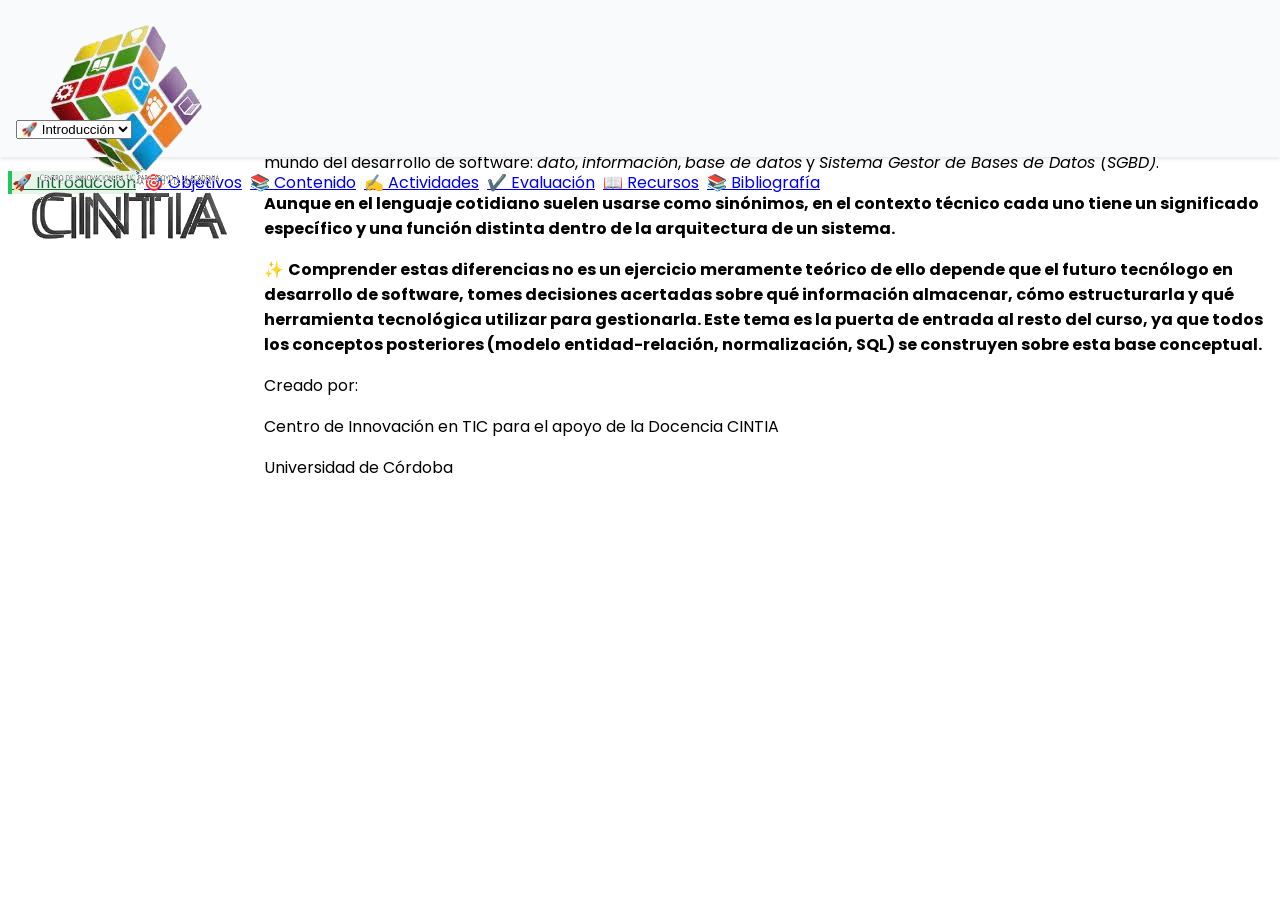
==== Unidad 1/Tema 1/index.html @ a85b617a "first commit" ====
<!DOCTYPE html>
<html lang="es">

<head>
    <meta charset="UTF-8">
    <meta name="viewport" content="width=device-width, initial-scale=1.0">
    <title>OVA: Técnicas de oratoria y expresión oral</title>
    <script src="https://cdn.tailwindcss.com"></script>
    <link rel="preconnect" href="https://fonts.googleapis.com">
    <link rel="preconnect" href="https://fonts.gstatic.com" crossorigin>
    <link href="https://fonts.googleapis.com/css2?family=Poppins:wght@400;500;600;700&display=swap" rel="stylesheet">
    <link rel="stylesheet" href="style.css">
    <script src="https://elens.ecodestudio.dev/elens.js"></script>
</head>

<body class="bg-slate-50">

    <div class="flex min-h-screen">
        <!-- Sidebar -->
        <aside class="w-64 bg-white shadow-lg flex-shrink-0 hidden md:flex md:flex-col">
            <div class="p-4">
                <div style="width: 150px; height: 150px;"
                    class="p-2 mx-auto flex items-center justify-center bg-white rounded-full shadow-lg border-2 border-green-500 transition-shadow duration-300 hover:shadow-green-400">
                    <img src="img/logo.webp" alt="Logo OVA" class="w-5/6 h-5/6 object-contain" loading="lazy">
                </div>
            </div>
            <nav class="mt-6 flex-1">
                <a href="#" class="sidebar-link active flex items-center py-3 px-6 font-medium text-slate-700"
                    data-target="introduccion"><span class="mr-3 text-xl">🚀</span> Introducción</a>
                <a href="#" class="sidebar-link flex items-center py-3 px-6 font-medium text-slate-700"
                    data-target="objetivos"><span class="mr-3 text-xl">🎯</span> Objetivos</a>
                <a href="#" class="sidebar-link flex items-center py-3 px-6 font-medium text-slate-700"
                    data-target="contenido"><span class="mr-3 text-xl">📚</span> Contenido</a>
                <a href="#" class="sidebar-link flex items-center py-3 px-6 font-medium text-slate-700"
                    data-target="actividades"><span class="mr-3 text-xl">✍️</span> Actividades</a>
                <a href="#" class="sidebar-link flex items-center py-3 px-6 font-medium text-slate-700"
                    data-target="evaluacion"><span class="mr-3 text-xl">✔️</span> Evaluación</a>
                <a href="#" class="sidebar-link flex items-center py-3 px-6 font-medium text-slate-700"
                    data-target="recursos"><span class="mr-3 text-xl">📖</span> Recursos</a>
                <a href="#" class="sidebar-link flex items-center py-3 px-6 font-medium text-slate-700"
                    data-target="bibliografia"><span class="mr-3 text-xl">📚</span> Bibliografía</a>
            </nav>
        </aside>

        <!-- Main Content -->
        <main class="flex-1 p-4 sm:p-6 md:p-10 bg-gray-50 relative">
            <!-- Mobile Header -->
            <div class="md:hidden mb-6 flex flex-col items-center">
                <div style="width: 100px; height: 100px;"
                    class="p-2 flex items-center justify-center bg-white rounded-full shadow-lg transition-shadow duration-300 hover:shadow-green-400 mb-2">
                    <img src="img/logo.webp" alt="Logo OVA" class="w-5/6 h-5/6 object-contain" loading="lazy">
                </div>
                <select id="mobile-nav" class="w-full mt-2 p-2 border rounded-md bg-white shadow-sm">
                    <option value="introduccion">🚀 Introducción</option>
                    <option value="objetivos">🎯 Objetivos</option>
                    <option value="contenido">📚 Contenido</option>
                    <option value="actividades">✍️ Actividades</option>
                    <option value="evaluacion">✔️ Evaluación</option>
                    <option value="recursos">📖 Recursos</option>
                    <option value="bibliografia">📚 Bibliografía</option>
                </select>
            </div>

            <!-- Introducción -->
            <section id="introduccion" class="content-pane active pb-28">
                <h2 class="text-2xl sm:text-3xl font-bold text-green-800 mb-4">Dato e información
                </h2>
                <p class="text-slate-700 leading-relaxed mb-4 text-justify gap-4">
                    Todo sistema de información que un desarrollador construye una aplicación web, un sistema de inventario, una red social o un 
                    aplicativo móvil necesita, en algún momento, almacenar y recuperar datos de manera confiable. Antes de aprender a 
                    diseñar o consultar una base de datos, es indispensable comprender con precisión cuatro conceptos que se usan constantemente 
                    en el mundo del desarrollo de software: <i class="font-bold ">dato</i>, <i class="font-bold ">información</i>, <i class="font-bold ">base de datos</i> y <i class="font-bold ">Sistema Gestor de Bases de Datos (SGBD)</i>. 
                </p>
                <p>
                    <strong class="text-gray-400 my-2">
                        Aunque en el lenguaje cotidiano suelen usarse como sinónimos, en el contexto técnico cada uno tiene un significado específico y una 
                    función distinta dentro de la arquitectura de un sistema.
                    </strong>
                </p>
                <div class="mt-8 p-4 sm:p-6 bg-green-50 border-l-4 border-green-500 rounded-r-lg">
                    <p class="text-green-800">
                    ✨ <strong>Comprender estas diferencias no es un ejercicio meramente teórico de ello depende que el futuro 
                    tecnólogo en desarrollo de software, tomes decisiones acertadas sobre qué información almacenar, cómo estructurarla y 
                    qué herramienta tecnológica utilizar para gestionarla. Este tema es la puerta de entrada al resto del curso, ya que todos los
                     conceptos posteriores (modelo entidad-relación, normalización, SQL) se construyen sobre esta base conceptual.</strong>
                    </p>
                </div>
            </section>

            <!-- Objetivos -->
            <section id="objetivos" class="content-pane pb-28">
                <h2 class="text-2xl sm:text-3xl font-bold text-green-800 mb-6">Objetivos de aprendizaje</h2>
                <ul class="space-y-4">
                    <li class="flex items-start p-4 bg-white rounded-lg shadow-sm">
                        <span class="text-green-700 mr-3 text-2xl">🧠</span>
                        <span>Diferenciar los conceptos de dato, información, base de datos y Sistema Gestor de Bases de Datos (SGBD), 
                            reconociendo la relación funcional entre ellos.</span>
                    </li>
                    <li class="flex items-start p-4 bg-white rounded-lg shadow-sm">
                        <span class="text-green-700 mr-3 text-2xl">🔍</span>
                        <span>Identificar el papel de cada uno de estos conceptos dentro del ciclo de vida del desarrollo de software.</span>
                    </li>

                    <li class="flex items-start p-4 bg-white rounded-lg shadow-sm">
                        <span class="text-green-700 mr-3 text-2xl">📝</span>
                        <span>Reconocer ejemplos de SGBD utilizados actualmente en la industria del desarrollo de aplicaciones.</span>
                    </li>
                </ul>
            </section>

            <!-- Fundamentos Teóricos -->
            <section id="contenido" class="content-pane pb-28">
                <h2 class="text-2xl sm:text-3xl font-bold text-green-800 mb-6">Desarrollo del contenido</h2>
                <div class="w-full max-w-8xl mx-auto">
                    <div class="flex flex-wrap gap-2">
                        <button class="tab-button active rounded-t-lg border border-green-500 bg-green-600 px-4 py-2 text-sm font-semibold text-white" data-tab="tab-definicion">
                            Dato e información
                        </button>
                        <button class="tab-button rounded-t-lg border border-green-500 bg-white px-4 py-2 text-sm font-semibold text-green-700" data-tab="tab-base-de-datos">
                            Bases de datos
                        </button>
                        <button class="tab-button rounded-t-lg border border-green-500 bg-white px-4 py-2 text-sm font-semibold text-green-700" data-tab="tab-sgbd">
                            Sistema Gestor de Bases de Datos (SGBD)
                        </button>
                    </div>
                    <div id="tab-definicion" class="tab-panel rounded-b-lg border border-green-500 bg-white p-8 shadow-sm">
                        <p class="text-slate-700 leading-relaxed mb-4 text-justify">
                            En el desarrollo de software, esta distinción es constante los formularios capturan datos (lo que el usuario escribe en 
                            cada campo), y el sistema, mediante su lógica de negocio, transforma esos datos en información significativa para el 
                            usuario final, por ejemplo, un reporte de ventas o un historial de pedidos.
                        </p>
                        <section class="grid grid-cols-1 gap-4 w-full lg:grid-cols-2 md:items-start">
                            <article class="sm:my-6 flex-shrink-0">
                                <div class="space-y-3">
                                    <button class="accordion-btn w-full flex items-center justify-between rounded-lg border border-green-200 bg-green-50 px-4 py-3 text-left shadow-sm" data-target="#panel-dato">
                                        <span class="text-lg">➖</span>
                                        <span class="font-semibold text-green-800">¿Qué es un dato?</span>
                                    </button>
                                    <div id="panel-dato" class="accordion-panel block rounded-lg border border-green-200 bg-white p-4 shadow-sm">
                                        <p class="text-slate-700 leading-relaxed">
                                            Un dato es la unidad más básica y objetiva de representación de un hecho, un número, un texto, una fecha o un 
                                            valor aislado que, por sí solo, no tiene un significado completo. Por ejemplo, el valor “19” o el texto “Pedro” 
                                            son datos: existen, pero no comunican nada por sí mismos si no se sabe a qué corresponden.
                                        </p>
                                    </div>

                                    <button class="accordion-btn w-full flex items-center justify-between rounded-lg border border-green-200 bg-green-50 px-4 py-3 text-left shadow-sm" data-target="#panel-informacion">
                                        <span class="text-lg">➕</span>
                                        <span class="font-semibold text-green-800">¿Qué es la información?</span>
                                    </button>
                                    <div id="panel-informacion" class="accordion-panel hidden rounded-lg border border-green-200 bg-white p-4 shadow-sm">
                                        <p class="text-slate-700 leading-relaxed">
                                            La información es el resultado de procesar, organizar y contextualizar datos para que adquieran significado y utilidad. 
                                            Por ejemplo, si se sabe que el valor “19” corresponde a la edad de un usuario llamado “Pedro”, entonces se tiene información: 
                                            “Pedro tiene 19 años”. La información permite tomar decisiones y comprender mejor la realidad, mientras que los datos son 
                                            simplemente hechos aislados.
                                        </p>
                                    </div>
                                </div>
                            </article>
                            <div class="sm:my-6 flex-shrink-0">
                                <div class="bg-green-50 w-full border border-green-300 rounded flex items-center justify-center image-container">
                                    <img src="img/Datos e Informacion.png" alt="Imagen en la que se muestra la diferencia entre dato e información"
                                        class="max-w-full max-h-full object-contain expandable-image hover:scale-[1.01] transition-all duration-200 ease-out"
                                        style="object-fit:contain;" loading="lazy">
                                    <button class="expand-btn" data-img="img/Datos e Informacion.png">🔍</button>
                                </div>
                            </div>
                        </section>
                        <div class="relative mt-8 p-4 sm:p-6 rounded-r-lg border-l-4 border-green-200 bg-white transition-all duration-300 hover:bg-green-50 hover:border-green-500 hover:shadow-md hover:shadow-green-100">
                            <p class="text-green-800">
                            ✨ <strong>Además, es importante reconocer que los datos pueden clasificarse según su grado de organización. Los datos 
                            estructurados son aquellos que siguen un formato fijo y predecible, como los campos de una tabla (nombre, edad, 
                            correo electrónico); los datos semiestructurados poseen cierta organización, pero no un esquema rígido, como un 
                            archivo JSON o XML y los datos no estructurados carecen de un formato predefinido, como una imagen, un audio o 
                            un texto libre. Esta clasificación es relevante porque, más adelante en el curso, aprenderás que las bases de 
                            datos relacionales están pensadas principalmente para gestionar datos estructurados.</strong>
                            </p>
                             <button class="expand-btn2" data-img="img/Diferencia entre datos.png">💡</button>
                        </div>
                    </div>
                    <!-- Tab: Base de Datos -->
                    <div id="tab-base-de-datos" class="tab-panel rounded-b-lg hidden border border-green-500 bg-white p-8 shadow-sm">
                        <section class="grid grid-cols-1 gap-4 w-full lg:grid-cols-2 md:items-start">
                            <div>
                                <p class="text-slate-700 leading-relaxed mb-4 text-justify">
                                Una base de datos es un conjunto organizado y estructurado de datos relacionados entre sí, que se almacena de 
                                forma persistente en un medio digital y que puede ser consultado, actualizado y gestionado de manera eficiente. 
                                <br><br>A diferencia de un simple archivo de texto o una hoja de cálculo, una base de datos está diseñada para evitar 
                                redundancia, mantener la integridad de la información y permitir el acceso simultáneo de múltiples usuarios o procesos.
                                </p>
                            </div>
                            <div class="my-6 sm:my-0 flex-shrink-0">
                                <div class="bg-green-50 w-full border border-green-300 rounded flex items-center justify-center image-container">
                                    <img src="img/archivos vs base de datos.png" alt="Imagen que compara archivos y bases de datos"
                                        class="max-w-full max-h-full object-contain expandable-image hover:scale-[1.01] transition-all duration-200 ease-out"
                                        style="object-fit:contain;" loading="lazy">
                                    <button class="expand-btn" data-img="img/archivos vs base de datos.png">🔍</button>
                                </div>  
                            </div>
                        </section>
                        <div class="max-w-full my-6">
                            <div class="rounded-xl overflow-hidden shadow-lg border border-gray-200">
                                <table class="w-full text-left border-collapse">
                                <thead>
                                    <tr class="bg-gradient-to-r from-green-700 to-green-600">
                                    <th class="text-white font-bold py-4 px-6 text-sm md:text-base">Aspecto</th>
                                    <th class="text-white font-bold py-4 px-6 text-sm md:text-base">Sistema de archivos tradicional</th>
                                    <th class="text-white font-bold py-4 px-6 text-sm md:text-base">Base de datos</th>
                                    </tr>
                                </thead>
                                <tbody>
                                    <tr class="bg-green-50 hover:bg-green-200 hover:scale-[1.01] transition-all duration-200 ease-out cursor-pointer">
                                    <td class="py-4 px-6 font-semibold text-gray-800">Definición</td>
                                    <td class="py-4 px-6 text-gray-700">Archivos planos independientes, gestionados directamente por cada programa</td>
                                    <td class="py-4 px-6 text-gray-600">Conjunto organizado y estructurado de datos relacionados entre sí</td>
                                    </tr>
                                    <tr class="bg-white hover:bg-green-200 hover:scale-[1.01] transition-all duration-200 ease-out cursor-pointer">
                                    <td class="py-4 px-6 font-semibold text-gray-800">Almacenamiento</td>
                                    <td class="py-4 px-6 text-gray-700">Disperso en archivos separados por programa</td>
                                    <td class="py-4 px-6 text-gray-600">Centralizado, persistente en medio digital</td>
                                    </tr>
                                    <tr class="bg-green-50 hover:bg-green-200 hover:scale-[1.01] transition-all duration-200 ease-out cursor-pointer">
                                    <td class="py-4 px-6 font-semibold text-gray-800">Redundancia</td>
                                    <td class="py-4 px-6 text-gray-700">Alta — la misma información se repite en varios archivos</td>
                                    <td class="py-4 px-6 text-gray-600">Baja — diseñada para evitarla</td>
                                    </tr>
                                    <tr class="bg-white hover:bg-green-200 hover:scale-[1.01] transition-all duration-200 ease-out cursor-pointer">
                                    <td class="py-4 px-6 font-semibold text-gray-800">Consistencia</td>
                                    <td class="py-4 px-6 text-gray-700">Propensa a inconsistencias (un dato se actualiza en un archivo pero no en otro)</td>
                                    <td class="py-4 px-6 text-gray-600">Mantiene la integridad de la información</td>
                                    </tr>
                                    <tr class="bg-green-50 hover:bg-green-200 hover:scale-[1.01] transition-all duration-200 ease-out cursor-pointer">
                                    <td class="py-4 px-6 font-semibold text-gray-800">Acceso concurrente</td>
                                    <td class="py-4 px-6 text-gray-700">Sin mecanismos adecuados para múltiples usuarios/procesos</td>
                                    <td class="py-4 px-6 text-gray-600">Permite acceso simultáneo de múltiples usuarios o procesos</td>
                                    </tr>
                                    <tr class="bg-white hover:bg-green-200 hover:scale-[1.01] transition-all duration-200 ease-out cursor-pointer">
                                    <td class="py-4 px-6 font-semibold text-gray-800">Compartir información entre programas</td>
                                    <td class="py-4 px-6 text-gray-700">Difícil</td>
                                    <td class="py-4 px-6 text-gray-600">Facilitado por la gestión centralizada</td>
                                    </tr>
                                    <tr class="bg-green-50 hover:bg-green-200 hover:scale-[1.01] transition-all duration-200 ease-out cursor-pointer">
                                    <td class="py-4 px-6 font-semibold text-gray-800">Seguridad / control de acceso</td>
                                    <td class="py-4 px-6 text-gray-700">Prácticamente ausente</td>
                                    <td class="py-4 px-6 text-gray-600">Incluye mecanismos de gestión y control</td>
                                    </tr>
                                    <tr class="bg-white hover:bg-green-200 hover:scale-[1.01] transition-all duration-200 ease-out cursor-pointer">
                                    <td class="py-4 px-6 font-semibold text-gray-800">Gestión</td>
                                    <td class="py-4 px-6 text-gray-700">Cada programa gestiona sus propios archivos</td>
                                    <td class="py-4 px-6 text-gray-600">Delegada a un software especializado (SGBD)</td>
                                    </tr>
                                </tbody>
                                </table>
                            </div>
                        </div>
                        <div class="relative mt-8 p-4 sm:p-6 rounded-r-lg border-l-4 border-green-200 bg-white transition-all duration-300 hover:bg-green-50 hover:border-green-500 hover:shadow-md hover:shadow-green-100">
                            <p class="text-green-800 font-bold">
                            ✨ <strong>Por ejemplo, en una aplicación de comercio electrónico, la base de datos almacena de forma organizada la 
                                información de los clientes, los productos, los pedidos y los pagos, de manera que cada uno de estos conjuntos 
                                de datos pueda relacionarse entre sí sin duplicar información innecesariamente.</strong>
                            </p>
                        </div>
                        <section class="sm:my-6 flex-shrink-0">
                            <div class="space-y-3" data-accordion-group="independiente">
                                <button class="accordion-standalone-btn w-full flex items-center justify-between rounded-lg border border-green-200 bg-green-50 px-4 py-3 text-left shadow-sm" data-target="#panel-ejemplo" aria-expanded="false">
                                    <span class="font-semibold text-green-800">Ejemplo</span>
                                    <span class="text-lg transition-transform duration-200">➕</span>
                                </button>
                                <div id="panel-ejemplo" class="accordion-standalone-panel hidden rounded-lg border border-green-200 bg-white p-4 shadow-sm">
                                    <div class="grid grid-cols-1 gap-4 w-full lg:grid-cols-2 md:items-start">
                                        <p class="text-slate-700 leading-relaxed mb-4 text-justify">
                                            Piensa en el proyecto de software que te gustaría desarrollar en un futuro (una app, un sistema web, un videojuego, etc.). 
                                            Escribe una lista de al menos cuatro “conjuntos de datos” que dicho sistema necesitaría almacenar en una base de datos 
                                            (por ejemplo: usuarios, productos, transacciones). No es necesario diseñar tablas todavía, solo identificar qué información 
                                            se debería guardar. Adicionalmente, describe un problema que podría presentarse si esa información se manejara en 
                                            archivos de Excel independientes en lugar de una base de datos.
                                        </p>
                                        <article class="sm:my-6 flex-shrink-0">
                                            <div class="bg-green-50 w-full border border-green-300 rounded flex items-center justify-center image-container">
                                                <img src="img/Ejemplo software clinica.png" alt="Solucion al ejemplo de software de clínica"
                                                    class="max-w-full max-h-full object-contain expandable-image hover:scale-[1.01] transition-all duration-200 ease-out"
                                                    style="object-fit:contain;" loading="lazy">
                                                <button class="expand-btn" data-img="img/Ejemplo software clinica.png">🔍</button>
                                            </div>
                                        </article>
                                    </div>
                                </div>
                            </div>
                        </section>
                    </div>
                    <div id="tab-sgbd" class="tab-panel rounded-b-lg hidden border border-green-500 bg-white p-8 shadow-sm">
                        <section class="grid grid-cols-1 gap-4 w-full lg:grid-cols-2 md:items-start">
                            <div>
                                <p class="text-slate-700 leading-relaxed mb-4 text-justify">
                                Un Sistema Gestor de Bases de Datos (SGBD), conocido en inglés como DBMS (Database Management System), es el software especializado 
                                que permite crear, administrar, consultar y proteger una base de datos. <br>El SGBD actúa como intermediario entre el usuario o la aplicación 
                                y los datos físicamente almacenados, ofreciendo mecanismos para garantizar la seguridad, la integridad, la concurrencia y el rendimiento 
                                en el acceso a la información. En otras palabras, ninguna aplicación accede “directamente” a los archivos donde reposan los datos 
                                siempre lo hace a través del SGBD, que traduce las solicitudes del programa (generalmente escritas en SQL) en operaciones sobre el 
                                almacenamiento físico.
 
                                <br><br>Dado que este es uno de los conceptos más importantes del curso, a continuación, profundizaremos en sus funciones, su arquitectura, 
                                los tipos de SGBD que existen y quiénes lo utilizan dentro de una organización.
                                </p>
                            </div>
                            <div class="my-6 sm:my-0 flex-shrink-0">
                                <div class="bg-green-50 w-full border border-green-300 rounded flex items-center justify-center image-container">
                                    <img src="img/archivos vs base de datos.png" alt="Imagen que compara archivos y bases de datos"
                                        class="max-w-full max-h-full object-contain expandable-image hover:scale-[1.01] transition-all duration-200 ease-out"
                                        style="object-fit:contain;" loading="lazy">
                                    <button class="expand-btn" data-img="img/archivos vs base de datos.png">🔍</button>
                                </div>  
                            </div>
                        </section>
                    </div>
                </div>

            </section>
            <!-- Actividades Prácticas -->
            <div id="actividades" class="content-pane pb-28">
                <h2 class="text-2xl sm:text-3xl font-bold text-green-800 mb-6">Actividades prácticas</h2>
                 <div class="max-w-full mx-auto mb-4 ">
                    <div class="bg-white rounded-2xl shadow-lg border border-green-200 p-6 md:p-8 rounded-r-lg border-l-4 border-green-200 bg-white transition-all duration-300 hover:border-green-500 hover:shadow-md hover:shadow-green-100">
                        <h1 class="text-2xl md:text-3xl font-bold text-green-800 mb-2">Sopa de Letras: Bases de Datos y SGBD</h1>
                        <p class="text-green-600 mb-6 text-sm md:text-base">
                            Arrastra el mouse sobre las letras (horizontal, vertical o diagonal) para encontrar las palabras.
                        </p>
                        <div class="flex flex-col md:flex-row gap-6">
                            <!-- Grid -->
                            <div class="flex-1 flex justify-center">
                            <div id="grid" class="inline-grid select-none border-2 border-green-300 rounded-lg overflow-hidden bg-green-100 p-1"></div>
                            </div>
                            <!-- Palabras -->
                            <div class="w-full md:w-56 shrink-0">
                            <div class="bg-green-50 border border-green-200 rounded-xl p-4">
                                <p class="font-semibold text-green-800 mb-2">Palabras a encontrar</p>
                                <ul id="wordList" class="space-y-1 text-sm text-gray-700"></ul>
                                <p id="progress" class="mt-4 text-green-700 font-semibold text-sm"></p>
                            </div>
                            <button id="newGameBtn"
                                class="mt-4 w-full bg-green-600 hover:bg-green-700 text-white font-semibold py-2.5 rounded-xl transition-colors duration-200">
                                Nueva sopa de letras
                            </button>
                            </div>
                        </div>
                    </div>
                </div>
                <!-- Actividad 1: Quiz de seguimiento -->
                <div class="bg-white border-l-4 border-green-500 rounded-lg shadow-sm p-6 mb-8">
                    <h3 class="text-xl font-bold text-green-700 mb-4">Actividad 1: Quiz de seguimiento</h3>
                    
                    <!-- Pregunta 1 -->
                    <div class="mb-6" data-activity="1">
                        <p class="font-semibold text-slate-800 mb-3">Pregunta 1</p>
                        <p class="text-slate-700 mb-4">La técnica de Paráfrasis es esencial en la escucha activa porque su principal objetivo es ____________________, ayudando al emisor a sentirse comprendido y permitiendo confirmar la interpretación.</p>
                        <div class="space-y-2">
                            <div class="activity-option p-3 border-2 border-slate-200 rounded-lg cursor-pointer hover:border-green-300 transition-colors" data-value="A">
                                <span class="font-medium">A.</span> dar una solución rápida.
                            </div>
                            <div class="activity-option p-3 border-2 border-slate-200 rounded-lg cursor-pointer hover:border-green-300 transition-colors" data-value="B">
                                <span class="font-medium">B.</span> confirmar que has entendido el mensaje.
                            </div>
                            <div class="activity-option p-3 border-2 border-slate-200 rounded-lg cursor-pointer hover:border-green-300 transition-colors" data-value="C">
                                <span class="font-medium">C.</span> evaluar la evidencia.
                            </div>
                            <div class="activity-option p-3 border-2 border-slate-200 rounded-lg cursor-pointer hover:border-green-300 transition-colors" data-value="D">
                                <span class="font-medium">D.</span> distraer al interlocutor.
                            </div>
                        </div>
                        <div class="activity-feedback mt-3 text-sm font-medium"></div>
                    </div>

                    <!-- Pregunta 2 -->
                    <div class="mb-6" data-activity="1">
                        <p class="font-semibold text-slate-800 mb-3">Pregunta 2</p>
                        <p class="text-slate-700 mb-4">¿Cuál pregunta está relacionada con escucha empática?</p>
                        <div class="space-y-2">
                            <div class="activity-option p-3 border-2 border-slate-200 rounded-lg cursor-pointer hover:border-green-300 transition-colors" data-value="A">
                                <span class="font-medium">A.</span> ¿Cómo te sentiste?
                            </div>
                            <div class="activity-option p-3 border-2 border-slate-200 rounded-lg cursor-pointer hover:border-green-300 transition-colors" data-value="B">
                                <span class="font-medium">B.</span> ¿Por qué te quejas tanto?
                            </div>
                            <div class="activity-option p-3 border-2 border-slate-200 rounded-lg cursor-pointer hover:border-green-300 transition-colors" data-value="C">
                                <span class="font-medium">C.</span> ¿Cuál es tu evidencia?
                            </div>
                            <div class="activity-option p-3 border-2 border-slate-200 rounded-lg cursor-pointer hover:border-green-300 transition-colors" data-value="D">
                                <span class="font-medium">D.</span> ¿Por qué eres tan negativa?
                            </div>
                        </div>
                        <div class="activity-feedback mt-3 text-sm font-medium"></div>
                    </div>

                    <button id="check-activity-1-btn"
                        class="mt-4 bg-green-600 text-white font-bold py-2 px-6 rounded-lg hover:bg-green-700 transition-colors">Verificar respuestas</button>
                    <div id="activity-1-result" class="mt-4 font-medium"></div>


                    <!-- Actividad 2: Video de YouTube y pregunta -->
                    <div class="mt-8 pt-8 border-t-2 border-slate-200">
                        <h3 class="text-xl font-bold text-green-800 mb-4">Actividad 2: Análisis de escucha activa</h3>
                        
                        <!-- Video de YouTube -->
                        <div class="mb-6">
                            <p class="text-slate-700 mb-4">Mira el siguiente video sobre escucha activa antes de responder la pregunta:</p>
                            <a href="https://www.youtube.com/watch?v=ksfwBqngdEU" 
                               target="_blank" 
                               rel="noopener noreferrer"
                               class="inline-flex items-center gap-2 bg-red-600 hover:bg-red-700 text-white font-bold py-3 px-6 rounded-lg transition-colors">
                                <svg class="w-6 h-6" fill="currentColor" viewBox="0 0 24 24">
                                    <path d="M23.498 6.186a3.016 3.016 0 0 0-2.122-2.136C19.505 3.545 12 3.545 12 3.545s-7.505 0-9.377.505A3.017 3.017 0 0 0 .502 6.186C0 8.07 0 12 0 12s0 3.93.502 5.814a3.016 3.016 0 0 0 2.122 2.136c1.871.505 9.376.505 9.376.505s7.505 0 9.377-.505a3.015 3.015 0 0 0 2.122-2.136C24 15.93 24 12 24 12s0-3.93-.502-5.814zM9.545 15.568V8.432L15.818 12l-6.273 3.568z"/>
                                </svg>
                                Ver video en YouTube
                            </a>
                            <p class="text-sm text-slate-600 mt-3"><em>El video se abrirá en una nueva pestaña</em></p>
                        </div>

                        <!-- Pregunta de selección múltiple -->
                        <div class="mb-6" data-activity="2">
                            <p class="font-semibold text-slate-800 mb-3">Pregunta de selección múltiple</p>
                            <p class="text-slate-700 mb-4">¿Cuál es la principal razón por la que el comportamiento de Homero Simpson en la escena con Marge es un ejemplo de falta de escucha activa?</p>
                            <div class="space-y-2">
                                <div class="activity-option p-3 border-2 border-slate-200 rounded-lg cursor-pointer hover:border-green-300 transition-colors" data-value="A">
                                    <span class="font-medium">A.</span> Muestra una ausencia de atención plena, ya que está distraído y sus respuestas son genéricas y vacías.
                                </div>
                                <div class="activity-option p-3 border-2 border-slate-200 rounded-lg cursor-pointer hover:border-green-300 transition-colors" data-value="B">
                                    <span class="font-medium">B.</span> Se aleja e invalida la comunicación con Marge.
                                </div>
                                <div class="activity-option p-3 border-2 border-slate-200 rounded-lg cursor-pointer hover:border-green-300 transition-colors" data-value="C">
                                    <span class="font-medium">C.</span> Sobrecarga de información a Marge y no la deja hablar.
                                </div>
                                <div class="activity-option p-3 border-2 border-slate-200 rounded-lg cursor-pointer hover:border-green-300 transition-colors" data-value="D">
                                    <span class="font-medium">D.</span> Decide juzgar a Marge sobre su viaje sin consultarle previamente.
                                </div>
                            </div>
                            <div class="activity-feedback mt-3 text-sm font-medium"></div>
                        </div>

                        <button id="check-activity-2-btn"
                            class="mt-4 bg-green-600 text-white font-bold py-2 px-6 rounded-lg hover:bg-green-700 transition-colors">Validar respuesta</button>
                        <div id="activity-2-result" class="mt-4 font-medium"></div>
                    </div>
                </div>
            </div>

            <!-- Evaluación -->
            <div id="evaluacion" class="content-pane max-w-full mx-auto pb-28">
                <div class="bg-white rounded-2xl shadow-lg border border-green-200 p-6 md:p-8 rounded-r-lg border-l-4 border-green-200 bg-white transition-all duration-300 hover:border-green-500 hover:shadow-md hover:shadow-green-100">
                    <h1 class="text-2xl md:text-3xl font-bold text-green-800 mb-2">Evaluación</h1>
                    <p class="text-green-600 mb-6">Responde las 10 preguntas y presiona "Enviar respuestas" para ver tu retroalimentación.</p>

                    <form id="quizForm" class="space-y-6">
                        <!-- Las preguntas se generan con JS -->
                    </form>

                    <div id="alertMsg" class="hidden mt-4 bg-red-100 border border-red-300 text-red-700 px-4 py-3 rounded-lg text-sm"></div>

                    <button id="submitBtn" type="button"
                        class="mt-6 w-full bg-green-600 hover:bg-green-700 text-white font-semibold py-3 rounded-xl transition-colors duration-200">
                        Enviar respuestas
                    </button>

                    <div id="scoreBox" class="hidden mt-6 text-center bg-green-100 border border-green-300 rounded-xl py-4">
                        <p class="text-green-800 font-bold text-lg" id="scoreText"></p>
                    </div>
                </div>
            </div>
            <!-- Recursos -->
            <div id="recursos" class="content-pane pb-28">
                <h2 class="text-2xl sm:text-3xl font-bold text-green-800 mb-6">Recursos para profundizar</h2>
                <p class="text-slate-700 leading-relaxed mb-6">Para ampliar tu conocimiento sobre ecuaciones y
                    desigualdades, te recomendamos explorar los siguientes enlaces y documentos:</p>
                <ul class="space-y-4">
                    <!-- Recurso 1 -->
                    <li
                        class="bg-white p-4 rounded-lg shadow-md hover:shadow-lg transition-shadow border-l-4 border-green-500 flex flex-col sm:flex-row sm:items-center justify-between">
                        <div>
                            <h3 class="font-bold text-green-700">Fundamentos de bases de datos.</h3>
                            <a href="https://www.gob.mx/cms/uploads/attachment/file/1001638/Fundamentos-de-bases-de-datos_a.pdf" target="_blank"
                                class="underline text-slate-700 hover:text-green-700">Ir al recurso</a>
                        </div>
                        <div class="mt-4 sm:mt-0 sm:ml-6 flex-shrink-0">
                            <div class="bg-green-50 border border-green-300 rounded flex items-center justify-center image-container"
                                style="width:2cm;height:2cm;">
                                <img src="img/Qr1.png" alt="Solución ejercicio 1"
                                    class="max-w-full max-h-full object-contain expandable-image"
                                    style="object-fit:contain;" loading="lazy">
                                <button class="expand-btn" data-img="img/Qr1.png">🔍</button>
                            </div>
                        </div>
                    </li>
                   
                </ul>
            </div>

            <!-- Bibliografía -->
            <div id="bibliografia" class="content-pane pb-28">
                <h2 class="text-2xl sm:text-3xl font-bold text-green-800 mb-6">Bibliografía</h2>
                <div class="space-y-6">
                    <div
                        class="bg-white p-6 rounded-lg shadow-md hover:shadow-lg transition-shadow border-l-4 border-green-500">
                        <span class="block text-slate-700">
                            López, A. (2015). <i>Comunicación y habilidades sociales</i>. ESIC.
                        </span>
                    </div>
                    <div
                        class="bg-white p-6 rounded-lg shadow-md hover:shadow-lg transition-shadow border-l-4 border-green-500">
                        <span class="block text-slate-700">
                            Reis, J., & Housley, M. (2022). Fundamentals of data engineering: Plan and build robust data systems. O'Reilly Media.
                        </span>
                    </div>
                    <div
                        class="bg-white p-6 rounded-lg shadow-md hover:shadow-lg transition-shadow border-l-4 border-green-500">
                        <span class="block text-slate-700">
                            PostgreSQL Global Development Group. (2026). PostgreSQL 18 documentation. Obtenido de <a href="https://www.postgresql.org/docs/current/" target="_blank" class="text-green-600 hover:text-green-800 underline">https://www.postgresql.org/docs/current/</a>
                        </span>
                    </div>
                    <div
                        class="bg-white p-6 rounded-lg shadow-md hover:shadow-lg transition-shadow border-l-4 border-green-500">
                        <span class="block text-slate-700">
                            Elmasri, R., & Navathe, S. B. (2017). Fundamentals of database systems (7.ª ed.). Pearson.
                        </span>
                    </div>
                </div>
            </div>
            <!-- Footer/Credits -->
            <footer class="w-full mt-12 pt-6 border-t-2 border-slate-200 text-center absolute bottom-10 left-0 ">
                <p class="text-slate-600 font-medium">Creado por:</p>
                <p class="text-green-800 font-bold text-lg">Centro de Innovación en TIC para el apoyo de la Docencia
                    CINTIA</p>
                <p class="text-slate-500 text-sm">Universidad de Córdoba</p>
            </footer>
        </main>
    </div>

    <!-- Modal para ampliar imágenes -->
    <div id="imageModal" class="image-modal">
        <div class="modal-content">
            <img id="modalImage" src="" alt="Imagen ampliada">
            <button class="close-modal" id="closeModal">&times;</button>
        </div>
    </div>

    <script src="js/flip-card.js"></script>
    <script src="js/tabs.js"></script>
    <script src="js/speech.js"></script>
    <script src="js/modal.js"></script>
    <script src="js/activities.js"></script>
    <script src="js/quiz.js"></script>
    <script src="js/accordion.js"></script>
    <script src="js/navigation.js"></script>
    <script src="js/animations.js"></script>
    <script src="js/sopaletra.js"></script>
</body>

</html>
---- Unidad 1/Tema 1/style.css ----
body {
    font-family: 'Poppins', sans-serif;
}
/* Desktop sidebar fixed positioning */
aside.w-64 {
    position: fixed;
    height: 100vh;
    overflow-y: auto;
}

/* Adjust main content to account for fixed sidebar */
@media (min-width: 768px) {
    main.flex-1 {
        margin-left: 16rem; /* w-64 = 16rem */
    }
}

/* Mobile header fixed positioning */
.md\:hidden.mb-6 {
    position: fixed;
    top: 0;
    left: 0;
    right: 0;
    z-index: 50;
    background-color: #f8fafc; /* bg-slate-50 */
    padding: 1rem;
    box-shadow: 0 2px 4px rgba(0, 0, 0, 0.1);
}

/* Add padding to main content when on mobile to prevent overlap with fixed header */
@media (max-width: 767px) {
    main.flex-1 {
        padding-top: 13rem; /* Increased padding to prevent content from being hidden */
    }
    
    /* Ensure the mobile header has proper spacing */
    .md\:hidden.mb-6 {
        padding: 1rem;
        margin-bottom: 0 !important; /* Override the mb-6 class */
    }
}

.sidebar-link {
    transition: all 0.3s ease;
    border-left: 4px solid transparent;
}
.sidebar-link.active, .sidebar-link:hover {
    background-color: #e6f4ea;
    color: #166534; /* green-800 */
    border-left-color: #22c55e; /* green-500 */
}
.content-pane {
    display: none;
    animation: fadeIn 0.5s ease-in-out;
}
.content-pane.active {
    display: block;
}
@keyframes fadeIn {
    from { opacity: 0; transform: translateY(20px); }
    to { opacity: 1; transform: translateY(0); }
}
.quiz-option:hover {
    background-color: #f0fdf4; /* green-50 */
}
.quiz-option.selected {
    background-color: #dcfce7; /* green-100 */
    border-color: #22c55e; /* green-500 */
}
.type-card {
    transition: transform 0.3s, box-shadow 0.3s;
}
.type-card:hover {
    transform: scale(1.05);
    box-shadow: 0 4px 6px -1px rgb(0 0 0 / 0.1), 0 2px 4px -2px rgb(0 0 0 / 0.1);
}

/* Estilos para el popup de imágenes */
.image-container {
    position: relative;
    overflow: hidden;
}
.expand-btn2{
     position: absolute;
    bottom: 10px;
    right: 10px;
    background-color: rgba(34, 197, 94, 0.8); /* green-500 con transparencia */
    color: white;
    border: none;
    border-radius: 50%;
    width: 40px;
    height: 40px;
    display: flex;
    align-items: center;
    justify-content: center;
    cursor: pointer;
    font-size: 20px;
    opacity: 0.9;
    transition: opacity 0.3s, transform 0.3s;
    z-index: 10;
}
.expand-btn {
    position: absolute;
    bottom: 10px;
    right: 10px;
    background-color: rgba(34, 197, 94, 0.8); /* green-500 con transparencia */
    color: white;
    border: none;
    border-radius: 50%;
    width: 40px;
    height: 40px;
    display: flex;
    align-items: center;
    justify-content: center;
    cursor: pointer;
    font-size: 20px;
    opacity: 0;
    transition: opacity 0.3s, transform 0.3s;
    z-index: 10;
}

/* En dispositivos móviles, mostrar siempre el botón */
@media (max-width: 768px) {
    .expand-btn {
        opacity: 0.9;
        width: 44px;
        height: 44px;
        font-size: 22px;
        background-color: rgba(34, 197, 94, 0.9);
        box-shadow: 0 2px 5px rgba(0, 0, 0, 0.3);
        animation: pulse 2s infinite;
    }
}

.image-container:hover .expand-btn {
    opacity: 1;
    transform: scale(1.1);
}

.image-modal {
    display: none;
    position: fixed;
    top: 0;
    left: 0;
    width: 100%;
    height: 100%;
    background-color: rgba(0, 0, 0, 0.8);
    z-index: 1000;
    justify-content: center;
    align-items: center;
    opacity: 0;
    transition: opacity 0.3s;
}

.image-modal.active {
    display: flex;
    opacity: 1;
}

.modal-content {
    max-width: 90%;
    max-height: 90%;
    animation: zoomIn 0.4s cubic-bezier(0.175, 0.885, 0.32, 1.275);
    position: relative;
}

.modal-content img {
    max-width: 100%;
    max-height: 90vh;
    border: 4px solid white;
    border-radius: 4px;
    box-shadow: 0 10px 25px rgba(0, 0, 0, 0.5);
}

/* Optimizaciones para dispositivos móviles */
@media (max-width: 768px) {
    .modal-content {
        max-width: 90%;
        animation: slideUpFade 0.3s ease-out;
        margin-right: 15px; /* Dar más espacio para el botón de cierre */
    }
    
    .modal-content img {
        border-width: 2px;
    }
    
    .close-modal {
        top: 10px;
        right: 10px;
        width: 36px;
        height: 36px;
        position: absolute;
        z-index: 1010; /* Asegurar que esté por encima de todo */
    }
}

/* Animación especial para móviles */
@keyframes slideUpFade {
    from { opacity: 0; transform: translateY(50px); }
    to { opacity: 1; transform: translateY(0); }
}

.close-modal {
    position: absolute;
    top: -20px;
    right: -20px;
    background-color: #ef4444; /* red-500 */
    color: white;
    border: none;
    border-radius: 50%;
    width: 40px;
    height: 40px;
    display: flex;
    align-items: center;
    justify-content: center;
    cursor: pointer;
    font-size: 20px;
    box-shadow: 0 2px 5px rgba(0, 0, 0, 0.3);
}

@keyframes zoomIn {
    from { opacity: 0; transform: scale(0.8); }
    to { opacity: 1; transform: scale(1); }
}

@keyframes pulse {
    0% { transform: scale(1); }
    50% { transform: scale(1.05); }
    100% { transform: scale(1); }
}

/* Mejoras para el componente de speech */
.speech-controls {
    display: flex;
    flex-wrap: wrap;
    gap: 8px;
    align-items: center;
}


/* Tarjeta giratoria */
.flip-card {
    perspective: 1000px;
    cursor: pointer;
    height: 18rem; 
}

.flip-card-inner {
    position: relative;
    width: 100%;
    height: 100%;
    transition: transform 0.9s ease;
    transform-style: preserve-3d;
}

.flip-card.is-flipped .flip-card-inner {
    transform: rotateY(180deg);
}

.flip-card-face {
    position: absolute;
    inset: 0;
    width: 100%;
    height: 100%;
    backface-visibility: hidden;
    -webkit-backface-visibility: hidden; 
}

.flip-card-front {
    transform: rotateY(0deg);
}

.flip-card-back {
    transform: rotateY(180deg);
}
/* 
.flip-card-content {
    display: grid;
    grid-template-columns: repeat(2, minmax(0, 1fr));
    gap: 1rem;
    width: 100%;
    padding: 1rem;
    border: 1px solid #bbf7d0;
    border-radius: 1rem;
    background: linear-gradient(135deg, #f0fdf4 0%, #ecfdf5 100%);
    box-shadow: 0 6px 18px rgba(22, 101, 52, 0.08);
}

.flip-card-column {
    background: #ffffff;
    border-left: 4px solid #22c55e;
    border-radius: 0.75rem;
    padding: 1rem;
}

.flip-card-title {
    display: flex;
    align-items: center;
    gap: 0.5rem;
    font-weight: 700;
    color: #166534;
    margin-bottom: 0.75rem;
}

.flip-card-icon {
    font-size: 1.1rem;
}



@media (max-width: 640px) {
    .flip-card-content {
        grid-template-columns: 1fr;
    }
} */

/* Borde verde estándar para contenedores de video u otros elementos destacados */
.video-embed {
    border: 4px solid #22c55e; /* green-500 */
    border-radius: 0.5rem; /* coincide con rounded-lg */
}

/* Helper para mantener relación de aspecto 16:9 (por ejemplo, videos) */
.ratio-16x9 {
    position: relative;
    padding-top: 56.25%; /* 9 / 16 = 0.5625 */
}

.speech-controls button {
    min-width: 90px;
    max-width: fit-content;
    white-space: nowrap;
}

.speech-controls div[class*="flex items-center"] {
    flex-grow: 1;
    min-width: 150px;
    margin-left: 0;
    margin-top: 4px;
}

/* Pantallas pequeñas (móviles) */
@media (max-width: 480px) {
    .speech-controls {
        display: grid !important;
        grid-template-columns: 1fr 1fr !important;
        grid-template-rows: auto auto !important;
        grid-gap: 8px !important;
        flex-wrap: nowrap !important;
        width: 100% !important;
    }
    
    .speech-controls button {
        min-width: 0 !important;
        width: 100% !important;
        max-width: none !important;
        box-sizing: border-box !important;
        margin: 0 !important;
        display: block !important;
    }
    
    .speech-controls button:first-child {
        grid-column: 1 !important;
        grid-row: 1 !important;
    }
    
    .speech-controls button:nth-child(2) {
        grid-column: 2 !important;
        grid-row: 1 !important;
    }
    
    .speech-controls button:nth-child(3) {
        grid-column: 1 !important;
        grid-row: 2 !important;
    }
    
    .speech-controls div[class*="flex items-center"] {
        grid-column: 2 !important;
        grid-row: 2 !important;
        margin: 0 !important;
        min-width: 0 !important;
        width: 100% !important;
    }
    
    .speech-controls div[class*="flex items-center"] label {
        white-space: nowrap !important;
    }
    
    .speech-controls div[class*="flex items-center"] input {
        width: 100% !important;
        max-width: 100% !important;
    }
}

/* ================================ */
/* Lenguaje no verbal - interactivo */
/* ================================ */

.lnv-interactive {
    background: #f0fdf4; /* green-50 */
    border: 1px solid #86efac; /* green-300 */
    border-radius: 0.75rem; /* rounded-xl */
    padding: 1rem;
    margin-top: 0.5rem;
}

.lnv-intro {
    color: #065f46; /* green-800 */
    font-weight: 500;
    margin-bottom: 0.75rem;
}

.lnv-content {
    background: #ffffff;
    border: 1px solid #d1fae5; /* green-200 */
    border-radius: 0.5rem;
    padding: 0.75rem;
}

.lnv-chips {
    display: flex;
    flex-wrap: wrap;
    gap: 0.5rem;
    margin-bottom: 0.5rem;
}

.lnv-chip {
    position: relative;
    border: 1px solid #22c55e; /* green-500 */
    background: #dcfce7; /* green-100 */
    color: #065f46; /* green-800 */
    padding: 0.4rem 0.6rem;
    border-radius: 9999px; /* pill */
    font-size: 0.9rem;
    line-height: 1;
    cursor: default;
    transition: transform 0.15s ease, box-shadow 0.2s ease;
}

.lnv-chip:hover {
    transform: translateY(-1px);
    box-shadow: 0 2px 6px rgba(22, 163, 74, 0.25);
}

/* Tooltip usando data-tip */
.lnv-chip[data-tip]:hover::after {
    content: attr(data-tip);
    position: absolute;
    left: 50%;
    transform: translateX(-50%);
    bottom: calc(100% + 8px);
    background: #065f46; /* green-800 */
    color: #ffffff;
    padding: 6px 8px;
    border-radius: 6px;
    font-size: 0.8rem;
    white-space: nowrap;
    z-index: 20;
    box-shadow: 0 4px 10px rgba(0,0,0,0.15);
}

.lnv-chip[data-tip]:hover::before {
    content: '';
    position: absolute;
    left: 50%;
    transform: translateX(-50%);
    bottom: 100%;
    border: 6px solid transparent;
    border-top-color: #065f46; /* green-800 */
}

/* Acordeón nativo (details/summary) */
.lnv-accordion {
    margin-top: 0.5rem;
    border-top: 1px dashed #86efac; /* green-300 */
    padding-top: 0.5rem;
}

.lnv-accordion > summary {
    cursor: pointer;
    list-style: none;
    color: #065f46; /* green-800 */
    font-weight: 600;
    display: flex;
    align-items: center;
    gap: 0.5rem;
}

.lnv-accordion > summary::marker { display: none; }

.lnv-accordion > summary::after {
    content: '➕';
    margin-left: auto;
    color: #16a34a; /* green-600 */
}

.lnv-accordion[open] > summary::after {
    content: '➖';
}

.lnv-list {
    margin-top: 0.5rem;
    padding-left: 0;
    list-style: none;
    display: grid;
    gap: 0.35rem;
}

.lnv-list li {
    background: #f0fdf4; /* green-50 */
    border: 1px solid #bbf7d0; /* green-200 */
    border-radius: 0.5rem;
    padding: 0.5rem 0.6rem;
    color: #064e3b; /* green-900 */
    display: flex;
    align-items: center;
    gap: 0.5rem;
}

.lnv-list .check {
    color: #16a34a; /* green-600 */
    font-weight: 700;
}

.lnv-example {
    margin-top: 0.75rem;
    background: #ecfccb; /* lime-100 */
    border: 1px solid #bef264; /* lime-300 */
    border-left-width: 6px;
    border-left-color: #84cc16; /* lime-500 */
    border-radius: 0.5rem;
    padding: 0.75rem;
    color: #3f6212; /* lime-800 */
}

/* Responsive */
@media (max-width: 480px) {
    .lnv-chip { font-size: 0.85rem; padding: 0.45rem 0.6rem; }
    .lnv-interactive { padding: 0.75rem; }
    .lnv-content { padding: 0.6rem; }
}

/* ================================ */
/* Drag & Drop - Actividades        */
/* ================================ */

.drag-options-bank {
    display: flex;
    flex-wrap: wrap;
    gap: 0.5rem;
    background: #f8fafc; /* slate-50 */
    border: 1px dashed #cbd5e1; /* slate-300 */
    border-radius: 0.5rem;
    padding: 0.5rem;
}

.draggable-option {
    background: #e2fbe8; /* light green */
    color: #065f46; /* green-800 */
    border: 1px solid #86efac; /* green-300 */
    border-radius: 9999px;
    padding: 0.35rem 0.6rem;
    font-size: 0.9rem;
    cursor: grab;
    user-select: none;
    box-shadow: 0 1px 2px rgba(0,0,0,0.05);
    transition: transform 0.15s ease, box-shadow 0.2s ease;
}

.draggable-option:active { cursor: grabbing; }

.draggable-option.dragging {
    opacity: 0.9;
    transform: scale(1.03);
    box-shadow: 0 6px 14px rgba(16, 185, 129, 0.25);
}

.dropzone {
    display: inline-flex;
    min-width: 9ch;
    min-height: 2rem;
    padding: 0 0.4rem;
    margin: 0 0.2rem;
    align-items: center;
    justify-content: center;
    border: 2px dashed #86efac; /* green-300 */
    border-radius: 0.5rem;
    background: #f0fdf4; /* green-50 */
    vertical-align: middle;
}

.dropzone .draggable-option {
    background: #dcfce7; /* green-100 */
    border-color: #22c55e; /* green-500 */
}

.dropzone.dz-over {
    background: #ecfeff; /* cyan-50 */
    border-color: #06b6d4; /* cyan-500 */
}

.dropzone.dz-correct {
    background: #f0fdf4; /* green-50 */
    border-color: #22c55e; /* green-500 */
    box-shadow: 0 0 0 3px rgba(34, 197, 94, 0.15);
}

.dropzone.dz-incorrect {
    background: #fef2f2; /* red-50 */
    border-color: #ef4444; /* red-500 */
    box-shadow: 0 0 0 3px rgba(239, 68, 68, 0.12);
}

/* Accesibilidad: foco visible si se navega con teclado */
.dropzone:focus-within {
    outline: none;
    box-shadow: 0 0 0 3px rgba(59, 130, 246, 0.35); /* ring azul */
}

@media (max-width: 480px) {
    .dropzone { min-width: 7ch; }
    .draggable-option { font-size: 0.85rem; }
}
/* Barreras en la escucha activa */
.barriers-block {
  background: #ffffff;
  border: 1px solid #e5e7eb; /* slate-200 */
  border-radius: 0.75rem; /* rounded-xl */
  padding: 1rem; /* p-4 */
}

.barriers-intro {
  color: #1f2937; /* slate-800-ish */
  margin-bottom: 0.75rem; /* mb-3 */
  font-weight: 500;
}

/* Grid moderno para las barreras */

/* Modern Article Card (Distracciones) */
.article {
  --img-scale: 1.001;
  --title-color: black;
  --link-icon-translate: -20px;
  --link-icon-opacity: 0;
  position: relative;
  border-radius: 16px;
  box-shadow: none;
  background: #fff;
  transform-origin: center;
  transition: all 0.4s ease-in-out;
  overflow: hidden;
}
.article a::after {
  position: absolute;
  inset-block: 0;
  inset-inline: 0;
  cursor: pointer;
  content: "";
}
.article h2 {
  margin: 0 0 18px 0;
  font-family: "Bebas Neue", sans-serif;
  font-size: 1.9rem;
  letter-spacing: 0.06em;
  color: var(--title-color);
  transition: color 0.3s ease-out;
}
.article-wrapper figure {
  margin: 0;
  padding: 0;
  aspect-ratio: 16 / 9;
  overflow: hidden;
}
.article img {
  max-width: 100%;
  transform-origin: center;
  transform: scale(var(--img-scale));
  transition: transform 0.4s ease-in-out;
  border-top-left-radius: 16px;
  border-top-right-radius: 16px;
}
.article-body {
  padding: 24px;
}
.article a {
  display: inline-flex;
  align-items: center;
  text-decoration: none;
  color: #28666e;
}
.article a:focus {
  outline: 1px dotted #28666e;
}
.article a .icon {
  min-width: 24px;
  width: 24px;
  height: 24px;
  margin-left: 5px;
  transform: translateX(var(--link-icon-translate));
  opacity: var(--link-icon-opacity);
  transition: all 0.3s;
}
.article:has(:hover, :focus) {
  --img-scale: 1.1;
  --title-color: #28666e;
  --link-icon-translate: 0;
  --link-icon-opacity: 1;
  box-shadow: rgba(0, 0, 0, 0.16) 0px 10px 36px 0px, rgba(0, 0, 0, 0.06) 0px 0px 0px 1px;
}
.sr-only:not(:focus):not(:active) {
  clip: rect(0 0 0 0);
  clip-path: inset(50%);
  height: 1px;
  overflow: hidden;
  position: absolute;
  white-space: nowrap;
  width: 1px;
}

.barriers-grid {
  display: grid;
  grid-template-columns: 1fr;
  gap: 0.75rem; /* similar a gap-3 */
}
@media (min-width: 640px) { /* sm */
  .barriers-grid { grid-template-columns: repeat(2, 1fr); }
}
@media (min-width: 1024px) { /* lg */
  .barriers-grid { grid-template-columns: repeat(3, 1fr); }
}

.barrier-item {
  display: flex;
  align-items: flex-start;
  background: #ffffff;
  border: 1px solid #e5e7eb; /* slate-200 */
  border-radius: 0.75rem;
  padding: 0.75rem; /* p-3 */
  box-shadow: 0 1px 2px rgba(16, 24, 40, 0.06);
  transition: transform 200ms ease, box-shadow 200ms ease, border-color 200ms ease, background-color 200ms ease;
  will-change: transform, box-shadow, border-color, background-color;
  opacity: 0;
  transform: translateY(12px);
}
.barrier-item:hover {
  transform: translateY(-2px);
  box-shadow: 0 8px 16px rgba(16, 24, 40, 0.08);
  border-color: #a7f3d0; /* emerald-200 */
  background-color: #fafafa;
}
.barrier-item:focus-visible {
  outline: none;
  transform: translateY(-2px);
  box-shadow: 0 0 0 3px #a7f3d0, 0 8px 16px rgba(16, 24, 40, 0.08);
}

/* Animación de entrada */
@keyframes fadeUp {
  0% { opacity: 0; transform: translateY(12px); }
  100% { opacity: 1; transform: translateY(0); }
}
.barrier-item.is-visible {
  animation: fadeUp 420ms cubic-bezier(0.2, 0.7, 0.2, 1) forwards;
}
/* Efecto de retraso escalonado */
.barriers-grid .barrier-item.is-visible:nth-child(1) { animation-delay: 0ms; }
.barriers-grid .barrier-item.is-visible:nth-child(2) { animation-delay: 60ms; }
.barriers-grid .barrier-item.is-visible:nth-child(3) { animation-delay: 120ms; }
.barriers-grid .barrier-item.is-visible:nth-child(4) { animation-delay: 180ms; }
.barriers-grid .barrier-item.is-visible:nth-child(5) { animation-delay: 240ms; }
.barriers-grid .barrier-item.is-visible:nth-child(6) { animation-delay: 300ms; }
.barriers-grid .barrier-item.is-visible:nth-child(7) { animation-delay: 360ms; }

/* Respeta preferencias de accesibilidad de movimiento reducido */
@media (prefers-reduced-motion: reduce) {
  .barrier-item, .barrier-icon {
    transition: none !important;
  }
  .barrier-item { opacity: 1; transform: none; }
  .barrier-item.is-visible { animation: none; }
}

.barrier-icon {
  flex-shrink: 0;
  width: 2rem;
  height: 2rem;
  border-radius: 9999px;
  display: inline-flex;
  align-items: center;
  justify-content: center;
  margin-right: 0.5rem; /* mr-2 */
  background: #ecfdf5; /* emerald-50 */
  color: #059669; /* emerald-600 */
  font-size: 1.1rem;
  transition: transform 200ms ease, background-color 200ms ease, color 200ms ease;
}
.barrier-item:hover .barrier-icon { transform: scale(1.08); background-color: #d1fae5; color: #047857; }

/* --- Estilo tipo tarjetas con gradiente (inspirado en pricing cards) --- */
.barriers-grid { gap: 1rem; }

.barrier-item {
  flex-direction: column;
  align-items: center;
  text-align: center;
  padding: 1.25rem; /* más aire */
  border: 1px solid #86efac; /* green-300 */
  color: #0f172a; /* texto base oscuro */
  box-shadow: 0 8px 18px rgba(16, 24, 40, 0.12);
  min-height: 140px;
  background-color: #dcfce7; /* verde suave único: green-100 */
}
.barrier-item:hover {
  transform: translateY(-4px);
  box-shadow: 0 14px 26px rgba(16, 24, 40, 0.18);
  background-color: #bbf7d0; /* green-200 al hover */
}
.barrier-title { color: #166534; /* green-800 para títulos */ font-weight: 600; }
.barrier-text { color: #0f172a; }

/* Un solo tono para todas las tarjetas (verde suave) */
.barriers-grid .barrier-item { background-image: none; }

/* Ícono con estilo badge */
.barrier-icon {
  width: 3.25rem;
  height: 3.25rem;
  margin-right: 0;
  margin-bottom: 0.5rem;
  background: #ffffff;
  color: #166534; /* verde del diseño en el ícono */
  backdrop-filter: blur(6px);
  box-shadow: 0 6px 14px rgba(0, 0, 0, 0.14), inset 0 0 0 1px rgba(255, 255, 255, 0.55);
  font-size: 1.25rem;
}
.barrier-item:hover .barrier-icon {
  transform: translateY(-1px) scale(1.03);
  background: #ffffff;
}


.barrier-title {
  margin: 0;
  font-weight: 600;
  color: #065f46; /* emerald-800 */
}
.barrier-text {
  margin: 0.15rem 0 0 0;
  color: #374151; /* slate-700 */
  font-size: 0.875rem; /* text-sm */
}

.barriers-example {
  margin-top: 0.75rem; /* mt-3 */
  background: #ecfdf5; /* emerald-50 */
  border-left: 4px solid #10b981; /* emerald-500 */
  padding: 0.75rem;
  border-radius: 0.5rem;
  color: #065f46; /* emerald-800 */
}

.barriers-example strong {
  color: #0f766e; /* emerald-700 */
}

/* ===================================== */
/* Técnicas de la escucha activa (tarjetas)
   Coherencia: verde-100, borde verde-300, títulos verde-800
   Innovación: subtarjetas de ejemplo/recomendación y badge de ícono blanco */
/* ===================================== */

.tech-grid {
  display: grid;
  grid-template-columns: 1fr;
  gap: 1rem;
}
@media (min-width: 640px) { /* sm */
  .tech-grid { grid-template-columns: repeat(2, 1fr); }
}

.tech-card {
  background-color: #dcfce7; /* green-100 */
  border: 1px solid #86efac; /* green-300 */
  border-radius: 0.75rem; /* rounded-xl */
  padding: 1rem; /* p-4 */
  color: #0f172a; /* texto base oscuro */
  box-shadow: 0 8px 18px rgba(16, 24, 40, 0.12);
  transition: transform 200ms ease, box-shadow 200ms ease, background-color 200ms ease, border-color 200ms ease;
}
.tech-card:hover {
  transform: translateY(-3px);
  box-shadow: 0 14px 26px rgba(16, 24, 40, 0.18);
  background-color: #bbf7d0; /* green-200 */
}

.tech-header {
  display: flex;
  align-items: center;
  gap: 0.75rem;
  margin-bottom: 0.5rem;
}

.tech-icon {
  flex-shrink: 0;
  width: 3.25rem;
  height: 3.25rem;
  border-radius: 9999px;
  display: inline-flex;
  align-items: center;
  justify-content: center;
  background: #ffffff;
  color: #166534; /* green-800 */
  font-size: 1.25rem;
  box-shadow: 0 6px 14px rgba(0, 0, 0, 0.14), inset 0 0 0 1px rgba(255, 255, 255, 0.55);
  transition: transform 200ms ease, background-color 200ms ease, color 200ms ease;
}
.tech-card:hover .tech-icon { transform: translateY(-1px) scale(1.03); }

.tech-icon-img {
  width: 70%;
  height: 70%;
  object-fit: contain;
}

.tech-title {
  margin: 0;
  font-weight: 600;
  color: #166534; /* green-800 */
  font-size: 1.125rem; /* text-lg */
}

.tech-text {
  margin: 0.25rem 0 0.75rem 0;
  color: #0f172a;
  line-height: 1.6;
}

.tech-subcard {
  background: #f0fdf4; /* green-50 */
  border: 1px solid #bbf7d0; /* green-200 */
  border-radius: 0.5rem;
  padding: 0.75rem;
}
.tech-subtitle {
  margin: 0 0 0.5rem 0;
  color: #065f46; /* emerald-800 */
  font-weight: 600;
}
.tech-list {
  margin: 0;
  padding-left: 1rem;
  list-style: disc;
  color: #374151; /* slate-700 */

    list-style: none;
  padding: 0;
  margin: 0;
}
.tech-list li {
  display: flex;
  align-items: flex-start;
  gap: 0.75rem;
  background: #f7faf7;
  border-radius: 12px;
  box-shadow: 0 2px 8px rgba(60,120,80,0.07);
  margin-bottom: 0.7rem;
  padding: 0.7rem 1rem;
  font-size: 1.05rem;
  color: #2d5c3a;
  transition: box-shadow 0.2s;
}
.tech-list li:last-child {
  margin-bottom: 0;
}
.tech-list li:hover {
  box-shadow: 0 4px 16px rgba(60,120,80,0.13);
}
.tech-list-icon {
  flex-shrink: 0;
  margin-top: 2px;
  display: inline-flex;
  align-items: center;
  justify-content: center;
}

/* ===================================== */
/* Activity Options Styles */
/* ===================================== */

.activity-option {
  transition: all 0.3s ease;
  cursor: pointer;
}

.activity-option:hover {
  background-color: #f0fdf4; /* green-50 */
  border-color: #86efac; /* green-300 */
}

.activity-option.selected {
  background-color: #dcfce7; /* green-100 */
  border-color: #22c55e; /* green-500 */
}

.activity-feedback {
  min-height: 1.5rem;
}
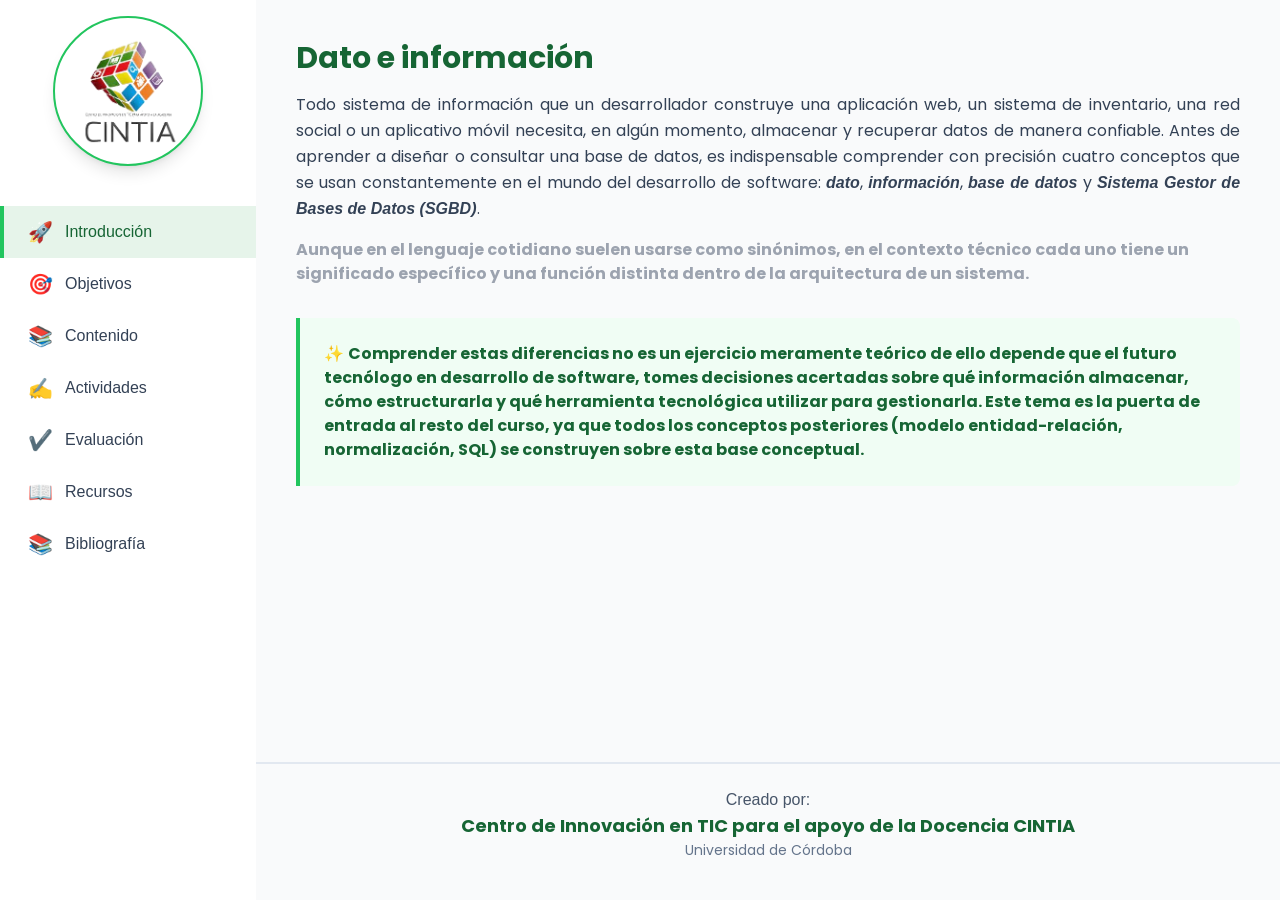
==== commit d6227f6b: "Corrección de tailwind css" ====
--- a/Unidad 1/Tema 1/index.html
+++ b/Unidad 1/Tema 1/index.html
@@ -5,11 +5,12 @@
     <meta charset="UTF-8">
     <meta name="viewport" content="width=device-width, initial-scale=1.0">
     <title>OVA: Técnicas de oratoria y expresión oral</title>
-    <script src="https://cdn.tailwindcss.com"></script>
+    <link rel="stylesheet" href="tailwind.css">
     <link rel="preconnect" href="https://fonts.googleapis.com">
     <link rel="preconnect" href="https://fonts.gstatic.com" crossorigin>
     <link href="https://fonts.googleapis.com/css2?family=Poppins:wght@400;500;600;700&display=swap" rel="stylesheet">
     <link rel="stylesheet" href="style.css">
+    <link rel="stylesheet" href="tailwind.min.css">
     <script src="https://elens.ecodestudio.dev/elens.js"></script>
 </head>
 
@@ -294,7 +295,7 @@
                             <div>
                                 <p class="text-slate-700 leading-relaxed mb-4 text-justify">
                                 Un Sistema Gestor de Bases de Datos (SGBD), conocido en inglés como DBMS (Database Management System), es el software especializado 
-                                que permite crear, administrar, consultar y proteger una base de datos. <br>El SGBD actúa como intermediario entre el usuario o la aplicación 
+                                que permite crear, administrar, consultar y proteger una base de datos. <br> <br> El SGBD actúa como intermediario entre el usuario o la aplicación 
                                 y los datos físicamente almacenados, ofreciendo mecanismos para garantizar la seguridad, la integridad, la concurrencia y el rendimiento 
                                 en el acceso a la información. En otras palabras, ninguna aplicación accede “directamente” a los archivos donde reposan los datos 
                                 siempre lo hace a través del SGBD, que traduce las solicitudes del programa (generalmente escritas en SQL) en operaciones sobre el 
@@ -306,11 +307,155 @@
                             </div>
                             <div class="my-6 sm:my-0 flex-shrink-0">
                                 <div class="bg-green-50 w-full border border-green-300 rounded flex items-center justify-center image-container">
-                                    <img src="img/archivos vs base de datos.png" alt="Imagen que compara archivos y bases de datos"
+                                    <img src="img/Funciones del SGBD.png" alt="Imagen que compara archivos y bases de datos"
                                         class="max-w-full max-h-full object-contain expandable-image hover:scale-[1.01] transition-all duration-200 ease-out"
                                         style="object-fit:contain;" loading="lazy">
-                                    <button class="expand-btn" data-img="img/archivos vs base de datos.png">🔍</button>
+                                    <button class="expand-btn" data-img="img/Funciones del SGBD.png">🔍</button>
                                 </div>  
+                            </div>
+                        </section>
+                        <section class="sm:my-6 flex-shrink-0">
+                            <div class="space-y-3 mt-4" data-accordion-group="independiente">
+                                <button class="accordion-standalone-btn w-full flex items-center justify-between rounded-lg border border-green-200 bg-green-50 px-4 py-3 text-left shadow-sm" data-target="#panel-funciones" aria-expanded="false">
+                                    <span class="font-semibold text-green-800">Funciones principales de un SGBD</span>
+                                    <span class="text-lg transition-transform duration-200">➕</span>
+                                </button>
+                                <div id="panel-funciones" class="accordion-standalone-panel hidden rounded-lg border border-green-200 bg-white p-4 shadow-sm">
+                                    <div class="grid grid-cols-1 gap-4 w-full lg:grid-cols-2 md:items-start">
+                                        <div>
+                                            <p class="text-slate-700 leading-relaxed mb-4 text-justify">
+                                                Un SGBD no es simplemente un lugar donde se guardan datos es un software que cumple funciones muy específicas para garantizar que la información sea confiable, segura y esté siempre disponible. Las funciones más relevantes son:
+                                            </p>
+                                            <ul class="list-decimal pl-6 space-y-2 text-slate-700">
+                                                <li>
+                                                    <strong>Definición de datos:</strong> 
+                                                    <p>Permite crear y modificar la estructura de la base de datos (tablas, tipos de datos, relaciones) mediante un lenguaje de definición de datos (DDL).</p>
+                                                </li>
+                                                <li>
+                                                    <strong>Manipulación de datos:</strong> 
+                                                    <p>Permite insertar, consultar, actualizar y eliminar información mediante un lenguaje de manipulación de datos (DML), como SQL.</p>
+                                                </li>
+                                                <li>
+                                                    <strong>Control de acceso y seguridad:</strong> 
+                                                    <p>Gestiona que múltiples usuarios o procesos puedan leer y escribir datos al mismo tiempo sin generar inconsistencias o pérdida de información.</p>
+                                                </li>
+                                                <li>
+                                                    <strong>Seguridad y control de acceso:</strong> 
+                                                    <p>Define qué usuarios pueden ver o modificar determinada información, mediante permisos y roles.</p>
+                                                </li>
+                                                <li>
+                                                    <strong>Integridad de los datos:</strong> 
+                                                    <p>Aplica reglas y restricciones (como llaves primarias o valores obligatorios) para evitar datos incorrectos o inconsistentes.</p>
+                                                </li>
+                                                <li>
+                                                    <strong>Respaldo y recuperación:</strong> 
+                                                    <p>permite generar copias de seguridad y restaurar la información en caso de fallas del sistema, errores humanos o desastres.</p>
+                                                </li>
+                                                <li>
+                                                    <strong>Independencia de los datos:</strong> 
+                                                    <p>Permite que los cambios en la estructura física de almacenamiento no afecten directamente a las aplicaciones que consultan la información.</p>
+                                                </li>
+                                            </ul>
+                                        </div>
+                                        
+                                        <article class="sm:my-6 flex-shrink-0">
+                                            <div class="bg-green-50 w-full border border-green-300 rounded flex items-center justify-center image-container">
+                                                <img src="img/SGBD.png" alt="Solucion al ejemplo de software de clínica"
+                                                    class="max-w-full max-h-full object-contain expandable-image hover:scale-[1.01] transition-all duration-200 ease-out"
+                                                    style="object-fit:contain;" loading="lazy">
+                                                <button class="expand-btn" data-img="img/SGBD.png">🔍</button>
+                                            </div>
+                                        </article>
+                                    </div>
+                                </div>
+                            </div>
+                            <div class="space-y-3 mt-4" data-accordion-group="independiente">
+                                <button class="accordion-standalone-btn w-full flex items-center justify-between rounded-lg border border-green-200 bg-green-50 px-4 py-3 text-left shadow-sm" data-target="#panel-arquitectura" aria-expanded="false">
+                                    <span class="font-semibold text-green-800">Arquitectura de un SGBD</span>
+                                    <span class="text-lg transition-transform duration-200">➕</span>
+                                </button>
+                                <div id="panel-arquitectura" class="accordion-standalone-panel hidden rounded-lg border border-green-200 bg-white p-4 shadow-sm">
+                                    <div class="grid grid-cols-1 gap-4 w-full lg:grid-cols-2 md:items-start">
+                                        <div>
+                                            <p class="text-slate-700 leading-relaxed mb-4 text-justify">
+                                                Para lograr la independencia de los datos mencionada anteriormente, la mayoría de los SGBD se basan en la arquitectura de tres niveles propuesta por el estándar ANSI/SPARC, la cual organiza la base de datos en tres capas o niveles de abstracción.
+                                            </p>
+                                            <ul class="list-decimal pl-6 space-y-2 text-slate-700">
+                                                <li>
+                                                    <strong>Nivel interno (o físico):</strong> 
+                                                    <p>describe cómo se almacenan realmente los datos en el disco: archivos, índices, estructuras de almacenamiento. Es el nivel más 
+                                                        cercano al hardware.</p>
+                                                </li>
+                                                <li>
+                                                    <strong>Nivel conceptual (o lógico):</strong> 
+                                                    <p>Describe qué datos se almacenan y qué relaciones existen entre ellos, sin entrar en detalles de cómo se almacenan físicamente. 
+                                                        Es el nivel en el que trabajaremos principalmente durante este curso, mediante el modelo entidad-relación y el modelo relacional.</p>
+                                                </li>
+                                                <li>
+                                                    <strong>Nivel externo (o de vista del usuario):</strong> 
+                                                    <p>Describe cómo cada grupo de usuarios o aplicación específica “ve” una parte de la base de datos, de acuerdo con sus necesidades 
+                                                        (por ejemplo, un cajero solo ve la información de ventas, no la de nómina).</p>
+                                                </li>
+                                            </ul>
+                                        </div>
+                                        <article class="sm:my-6 flex-shrink-0">
+                                            <div class="bg-green-50 w-full border border-green-300 rounded flex items-center justify-center image-container">
+                                                <img src="img/arquitectura a 3 niveles.png" alt="Solucion al ejemplo de software de clínica"
+                                                    class="max-w-full max-h-full object-contain expandable-image hover:scale-[1.01] transition-all duration-200 ease-out"
+                                                    style="object-fit:contain;" loading="lazy">
+                                                <button class="expand-btn" data-img="img/arquitectura a 3 niveles.png">🔍</button>
+                                            </div>
+                                        </article>
+                                    </div>
+                                </div>
+                            </div>
+                            <div class="space-y-3 mt-4" data-accordion-group="independiente">
+                                <button class="accordion-standalone-btn w-full flex items-center justify-between rounded-lg border border-green-200 bg-green-50 px-4 py-3 text-left shadow-sm" data-target="#panel-tipos" aria-expanded="false">
+                                    <span class="font-semibold text-green-800">Tipos de SGBD según el modelo de datos</span>
+                                    <span class="text-lg transition-transform duration-200">➕</span>
+                                </button>
+                                <div id="panel-tipos" class="accordion-standalone-panel hidden rounded-lg border border-green-200 bg-white p-4 shadow-sm">
+                                    <div class="grid grid-cols-1 gap-4 w-full lg:grid-cols-2 md:items-start">
+                                        <div>
+                                            <p class="text-slate-700 leading-relaxed mb-4 text-justify">
+                                                No todos los SGBD organizan la información de la misma manera. Según el modelo de datos que utilizan para estructurar la información, se pueden clasificar en   .
+                                            </p>
+                                            <ul class="list-decimal pl-6 space-y-2 text-slate-700">
+                                                <li>
+                                                    <strong>SGBD relacionales (RDBMS):</strong> 
+                                                    <p>
+                                                        Organizan la información en tablas compuestas por filas y columnas, relacionadas entre sí mediante llaves. Son el enfoque que 
+                                                        estudiaremos a profundidad en este curso. Ejemplos: MySQL, PostgreSQL, Oracle Database, Microsoft SQL Server.
+                                                    </p>
+                                                </li>
+                                                <li>
+                                                    <strong>SGBD NoSQL (“Not only SQL”):</strong> 
+                                                    <p>
+                                                        Surgieron para manejar grandes volúmenes de datos y estructuras más flexibles. Se dividen a su vez en varios subtipos documentales 
+                                                        (almacenan documentos tipo JSON, ejemplo: MongoDB), clave-valor (almacenan pares simples de clave y valor, ejemplo: Redis), columnares 
+                                                        (optimizados para grandes volúmenes analíticos, ejemplo: Cassandra) y de grafos (representan datos como nodos y relaciones, ejemplo: Neo4j).
+                                                    </p>
+                                                </li>
+                                                <li>
+                                                    <strong>SGBD jerárquicos y de red:</strong> 
+                                                    <p>
+                                                        Modelos más antiguos, hoy en desuso en nuevos desarrollos, que organizaban los datos en estructuras 
+                                                        de árbol o de red. Se mencionan por su valor histórico, ya que fueron el antecedente directo del modelo relacional.
+                                                    </p>
+                                                </li>
+                                            </ul>
+                                        </div>
+                                        
+                                        <article class="sm:my-6 flex-shrink-0">
+                                            <div class="bg-green-50 w-full border border-green-300 rounded flex items-center justify-center image-container">
+                                                <img src="img/tipo de sgbd segun el modelo de datos.png" alt="Solucion al ejemplo de software de clínica"
+                                                    class="max-w-full max-h-full object-contain expandable-image hover:scale-[1.01] transition-all duration-200 ease-out"
+                                                    style="object-fit:contain;" loading="lazy">
+                                                <button class="expand-btn" data-img="img/tipo de sgbd segun el modelo de datos.png">🔍</button>
+                                            </div>
+                                        </article>
+                                    </div>
+                                </div>
                             </div>
                         </section>
                     </div>
@@ -346,100 +491,32 @@
                         </div>
                     </div>
                 </div>
-                <!-- Actividad 1: Quiz de seguimiento -->
-                <div class="bg-white border-l-4 border-green-500 rounded-lg shadow-sm p-6 mb-8">
-                    <h3 class="text-xl font-bold text-green-700 mb-4">Actividad 1: Quiz de seguimiento</h3>
-                    
-                    <!-- Pregunta 1 -->
-                    <div class="mb-6" data-activity="1">
-                        <p class="font-semibold text-slate-800 mb-3">Pregunta 1</p>
-                        <p class="text-slate-700 mb-4">La técnica de Paráfrasis es esencial en la escucha activa porque su principal objetivo es ____________________, ayudando al emisor a sentirse comprendido y permitiendo confirmar la interpretación.</p>
-                        <div class="space-y-2">
-                            <div class="activity-option p-3 border-2 border-slate-200 rounded-lg cursor-pointer hover:border-green-300 transition-colors" data-value="A">
-                                <span class="font-medium">A.</span> dar una solución rápida.
-                            </div>
-                            <div class="activity-option p-3 border-2 border-slate-200 rounded-lg cursor-pointer hover:border-green-300 transition-colors" data-value="B">
-                                <span class="font-medium">B.</span> confirmar que has entendido el mensaje.
-                            </div>
-                            <div class="activity-option p-3 border-2 border-slate-200 rounded-lg cursor-pointer hover:border-green-300 transition-colors" data-value="C">
-                                <span class="font-medium">C.</span> evaluar la evidencia.
-                            </div>
-                            <div class="activity-option p-3 border-2 border-slate-200 rounded-lg cursor-pointer hover:border-green-300 transition-colors" data-value="D">
-                                <span class="font-medium">D.</span> distraer al interlocutor.
-                            </div>
+
+                 <div class="max-w-full mx-auto">
+                    <div class="bg-white rounded-2xl shadow-lg border border-green-200 p-6 md:p-8 rounded-r-lg border-l-4 border-green-200 bg-white transition-all duration-300 hover:border-green-500 hover:shadow-md hover:shadow-green-100">
+
+                    <h1 class="text-2xl md:text-3xl font-bold text-green-800 mb-2">Relaciona los Conceptos</h1>
+                    <p class="text-green-600 mb-6 text-sm md:text-base">
+                        Selecciona un concepto de la izquierda y luego su definición correcta a la derecha. Si aciertan, se conectan en verde; si no, se indicará que no coinciden.
+                    </p>
+
+                    <div id="feedbackMsg2" class="hidden mb-4 px-4 py-3 rounded-lg text-sm font-medium"></div>
+
+                    <div class="relative">
+                        <svg id="linesSvg2" class="absolute inset-0 w-full h-full pointer-events-none"></svg>
+
+                        <div class="grid grid-cols-2 gap-6 md:gap-16 relative z-10">
+                        <div id="colConcepts2" class="space-y-3"></div>
+                        <div id="colDefs2" class="space-y-3"></div>
                         </div>
-                        <div class="activity-feedback mt-3 text-sm font-medium"></div>
-                    </div>
-
-                    <!-- Pregunta 2 -->
-                    <div class="mb-6" data-activity="1">
-                        <p class="font-semibold text-slate-800 mb-3">Pregunta 2</p>
-                        <p class="text-slate-700 mb-4">¿Cuál pregunta está relacionada con escucha empática?</p>
-                        <div class="space-y-2">
-                            <div class="activity-option p-3 border-2 border-slate-200 rounded-lg cursor-pointer hover:border-green-300 transition-colors" data-value="A">
-                                <span class="font-medium">A.</span> ¿Cómo te sentiste?
-                            </div>
-                            <div class="activity-option p-3 border-2 border-slate-200 rounded-lg cursor-pointer hover:border-green-300 transition-colors" data-value="B">
-                                <span class="font-medium">B.</span> ¿Por qué te quejas tanto?
-                            </div>
-                            <div class="activity-option p-3 border-2 border-slate-200 rounded-lg cursor-pointer hover:border-green-300 transition-colors" data-value="C">
-                                <span class="font-medium">C.</span> ¿Cuál es tu evidencia?
-                            </div>
-                            <div class="activity-option p-3 border-2 border-slate-200 rounded-lg cursor-pointer hover:border-green-300 transition-colors" data-value="D">
-                                <span class="font-medium">D.</span> ¿Por qué eres tan negativa?
-                            </div>
-                        </div>
-                        <div class="activity-feedback mt-3 text-sm font-medium"></div>
-                    </div>
-
-                    <button id="check-activity-1-btn"
-                        class="mt-4 bg-green-600 text-white font-bold py-2 px-6 rounded-lg hover:bg-green-700 transition-colors">Verificar respuestas</button>
-                    <div id="activity-1-result" class="mt-4 font-medium"></div>
-
-
-                    <!-- Actividad 2: Video de YouTube y pregunta -->
-                    <div class="mt-8 pt-8 border-t-2 border-slate-200">
-                        <h3 class="text-xl font-bold text-green-800 mb-4">Actividad 2: Análisis de escucha activa</h3>
-                        
-                        <!-- Video de YouTube -->
-                        <div class="mb-6">
-                            <p class="text-slate-700 mb-4">Mira el siguiente video sobre escucha activa antes de responder la pregunta:</p>
-                            <a href="https://www.youtube.com/watch?v=ksfwBqngdEU" 
-                               target="_blank" 
-                               rel="noopener noreferrer"
-                               class="inline-flex items-center gap-2 bg-red-600 hover:bg-red-700 text-white font-bold py-3 px-6 rounded-lg transition-colors">
-                                <svg class="w-6 h-6" fill="currentColor" viewBox="0 0 24 24">
-                                    <path d="M23.498 6.186a3.016 3.016 0 0 0-2.122-2.136C19.505 3.545 12 3.545 12 3.545s-7.505 0-9.377.505A3.017 3.017 0 0 0 .502 6.186C0 8.07 0 12 0 12s0 3.93.502 5.814a3.016 3.016 0 0 0 2.122 2.136c1.871.505 9.376.505 9.376.505s7.505 0 9.377-.505a3.015 3.015 0 0 0 2.122-2.136C24 15.93 24 12 24 12s0-3.93-.502-5.814zM9.545 15.568V8.432L15.818 12l-6.273 3.568z"/>
-                                </svg>
-                                Ver video en YouTube
-                            </a>
-                            <p class="text-sm text-slate-600 mt-3"><em>El video se abrirá en una nueva pestaña</em></p>
-                        </div>
-
-                        <!-- Pregunta de selección múltiple -->
-                        <div class="mb-6" data-activity="2">
-                            <p class="font-semibold text-slate-800 mb-3">Pregunta de selección múltiple</p>
-                            <p class="text-slate-700 mb-4">¿Cuál es la principal razón por la que el comportamiento de Homero Simpson en la escena con Marge es un ejemplo de falta de escucha activa?</p>
-                            <div class="space-y-2">
-                                <div class="activity-option p-3 border-2 border-slate-200 rounded-lg cursor-pointer hover:border-green-300 transition-colors" data-value="A">
-                                    <span class="font-medium">A.</span> Muestra una ausencia de atención plena, ya que está distraído y sus respuestas son genéricas y vacías.
-                                </div>
-                                <div class="activity-option p-3 border-2 border-slate-200 rounded-lg cursor-pointer hover:border-green-300 transition-colors" data-value="B">
-                                    <span class="font-medium">B.</span> Se aleja e invalida la comunicación con Marge.
-                                </div>
-                                <div class="activity-option p-3 border-2 border-slate-200 rounded-lg cursor-pointer hover:border-green-300 transition-colors" data-value="C">
-                                    <span class="font-medium">C.</span> Sobrecarga de información a Marge y no la deja hablar.
-                                </div>
-                                <div class="activity-option p-3 border-2 border-slate-200 rounded-lg cursor-pointer hover:border-green-300 transition-colors" data-value="D">
-                                    <span class="font-medium">D.</span> Decide juzgar a Marge sobre su viaje sin consultarle previamente.
-                                </div>
-                            </div>
-                            <div class="activity-feedback mt-3 text-sm font-medium"></div>
-                        </div>
-
-                        <button id="check-activity-2-btn"
-                            class="mt-4 bg-green-600 text-white font-bold py-2 px-6 rounded-lg hover:bg-green-700 transition-colors">Validar respuesta</button>
-                        <div id="activity-2-result" class="mt-4 font-medium"></div>
+                    </div>
+
+                    <p id="progress2" class="mt-6 text-green-700 font-semibold text-sm"></p>
+
+                    <button id="newGameBtn2" type="button"
+                        class="mt-4 w-full bg-green-600 hover:bg-green-700 text-white font-semibold py-2.5 rounded-xl transition-colors duration-200">
+                        Nuevo juego
+                    </button>
                     </div>
                 </div>
             </div>
@@ -552,6 +629,7 @@
     <script src="js/navigation.js"></script>
     <script src="js/animations.js"></script>
     <script src="js/sopaletra.js"></script>
+    <script src="js/actividad2.js"></script>
 </body>
 
 </html>
